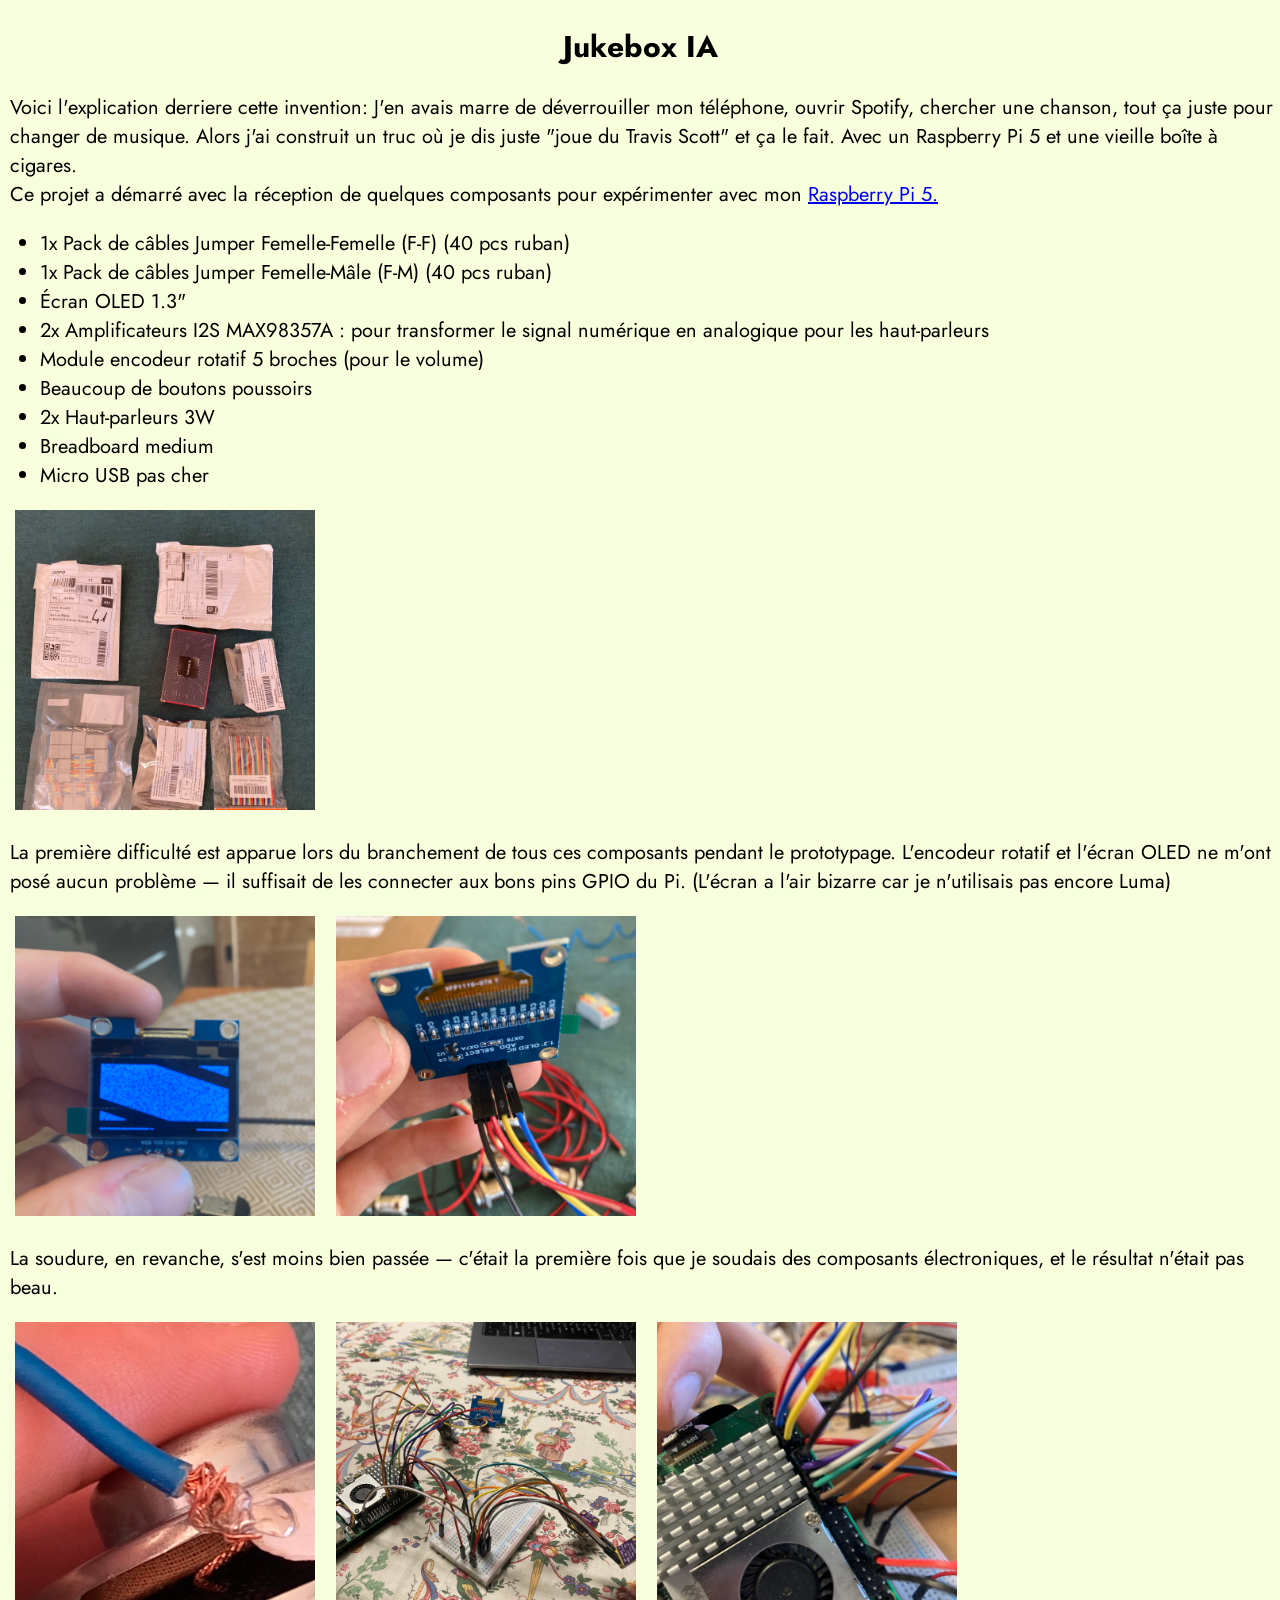
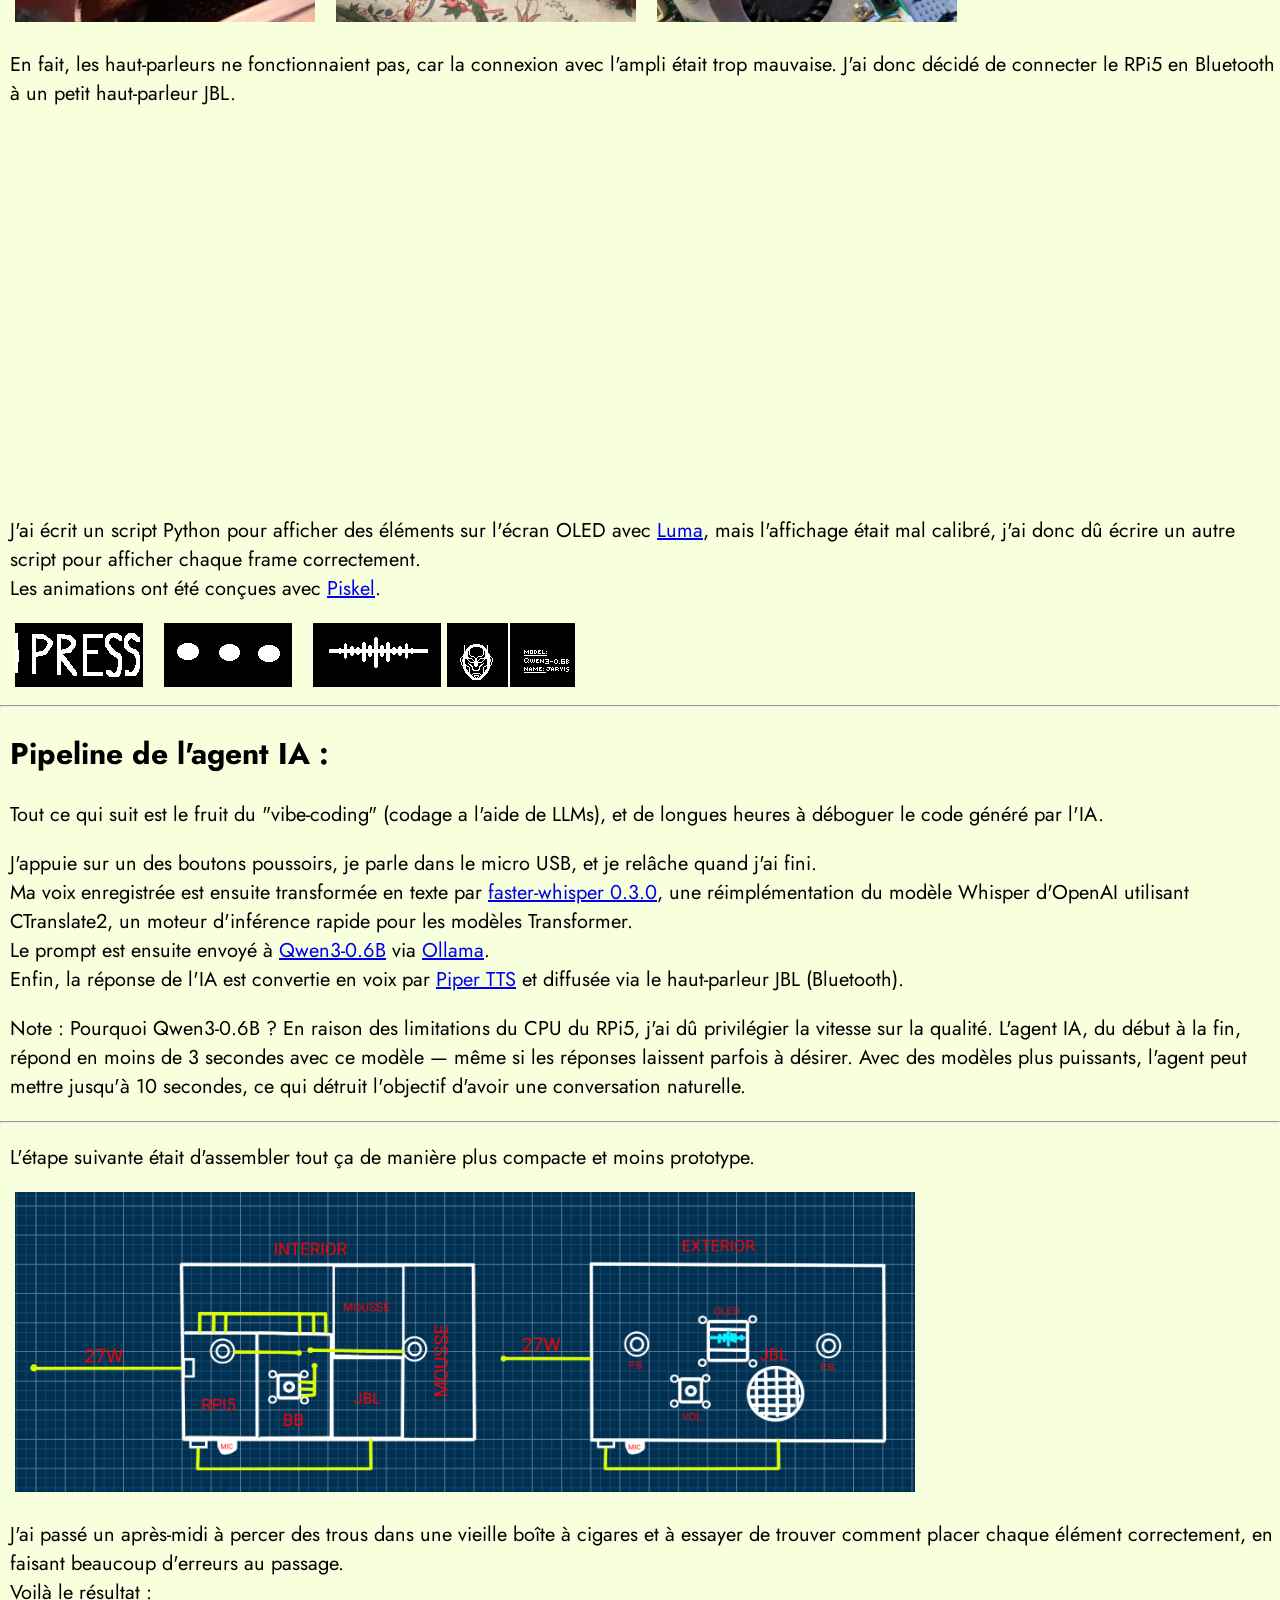
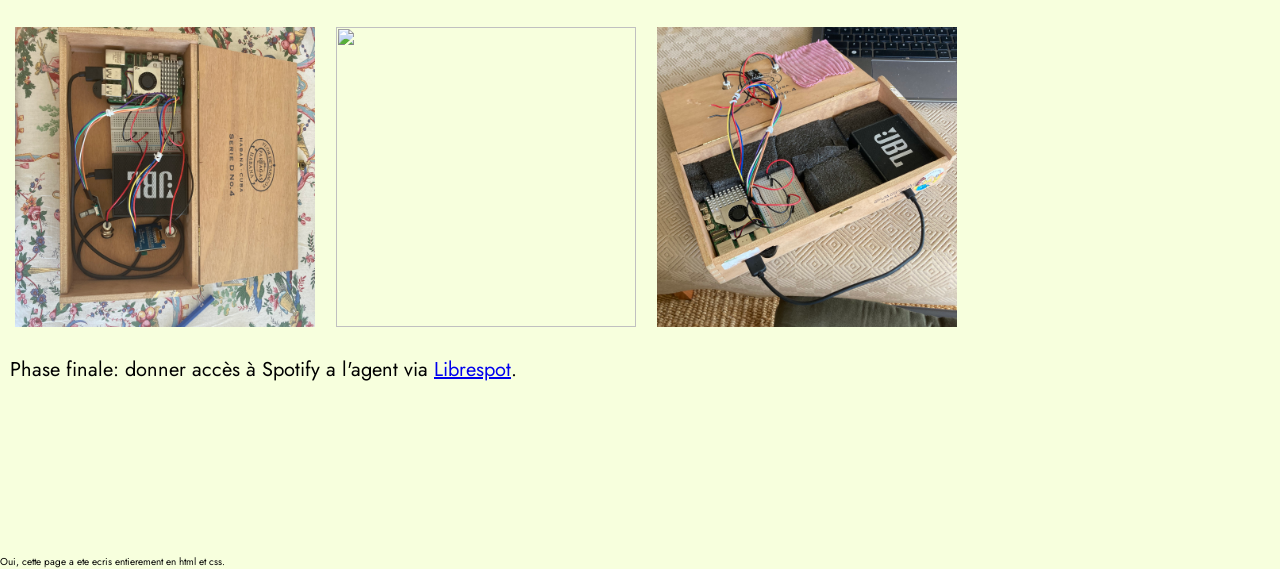
==== index.html @ 410fc704 "rename to index" ====
<!DOCTYPE html>
<html>
<head>
    <meta charset="UTF-8">
    <meta name="viewport" content="width=device-width, initial-scale=1.0">
    <title>Agent IA</title>
    <link rel="stylesheet" href="style.css">
    <link rel="preconnect" href="https://fonts.googleapis.com">
    <link rel="preconnect" href="https://fonts.gstatic.com" crossorigin>
    <link href="https://fonts.googleapis.com/css2?family=Jost:ital,wght@0,100..900;1,100..900&display=swap" rel="stylesheet">
</head>
<body>

    <header>
    </header>

    <main>
        <section>  <!-- Résultat final -->


        </section>

        <section>
            <h1>Jukebox IA</h1>
            <p>Voici l'explication derriere cette invention: J'en avais marre de déverrouiller mon téléphone, ouvrir Spotify, chercher une chanson, tout ça juste pour changer de musique. Alors j'ai construit un truc où je dis juste "joue du Travis Scott" et ça le fait. Avec un Raspberry Pi 5 et une vieille boîte à cigares.
                <br>Ce projet a démarré avec la réception de quelques composants pour expérimenter avec mon <a href="https://www.raspberrypi.com/products/raspberry-pi-5/">Raspberry Pi 5.</a></p>
            <ul>
                <li>1x Pack de câbles Jumper Femelle-Femelle (F-F) (40 pcs ruban)</li>
                <li>1x Pack de câbles Jumper Femelle-Mâle (F-M) (40 pcs ruban)</li>
                <li>Écran OLED 1.3"</li>
                <li>2x Amplificateurs I2S MAX98357A : pour transformer le signal numérique en analogique pour les haut-parleurs</li>
                <li>Module encodeur rotatif 5 broches (pour le volume)</li>
                <li>Beaucoup de boutons poussoirs</li>
                <li>2x Haut-parleurs 3W</li>
                <li>Breadboard medium</li>
                <li>Micro USB pas cher</li>
            </ul>
            <img src="assets/order.jpeg" alt="Composants commandés" class="showcase">
            <p>La première difficulté est apparue lors du branchement de tous ces composants pendant le prototypage. L'encodeur rotatif et l'écran OLED ne m'ont posé aucun problème — il suffisait de les connecter aux bons pins GPIO du Pi. (L'écran a l'air bizarre car je n'utilisais pas encore Luma)</p>
            <img src="assets/oled_screen.jpeg" class="showcase">
            <img src="assets/oled_wiring.jpeg" class="showcase">
            <p>La soudure, en revanche, s'est moins bien passée — c'était la première fois que je soudais des composants électroniques, et le résultat n'était pas beau.</p>
            <img src="assets/soldering.jpeg" class="showcase">
            <img src="assets/prototyping.jpg" class="showcase">
            <img src="assets/wires_closeup.jpeg" class="showcase">
            <p>En fait, les haut-parleurs ne fonctionnaient pas, car la connexion avec l'ampli était trop mauvaise. J'ai donc décidé de connecter le RPi5 en Bluetooth à un petit haut-parleur JBL.</p>
            <video width="640" height="360" autoplay loop muted>
                <source src="assets/oled_animation.MOV" type="video/mp4">
                    Votre navigateur ne supporte pas la balise vidéo.
            </video>
            <p>J'ai écrit un script Python pour afficher des éléments sur l'écran OLED avec <a href="https://pypi.org/project/luma.oled/">Luma</a>, mais l'affichage était mal calibré, j'ai donc dû écrire un autre script pour afficher chaque frame correctement.<br>Les animations ont été conçues avec <a href="https://www.piskelapp.com/">Piskel</a>.</p>
            <img src="assets/button_animation.gif" alt="animation sur l'oled" class="gifs" style="background-color:black;">
            <img src="assets/thinking_animation.gif" alt="animation de réflexion sur l'oled" class="gifs" style="background-color:black;">
            <img src="assets/voume_gif.gif" alt="animation volume sur l'oled" class="gifs" style="background-color:black;">
            <img src="assets/home.png" alt="écran d'accueil oled" style="background-color:black;">

        </section>
        <section>
            <hr>
            <h2>Pipeline de l'agent IA :</h2>
            <p>Tout ce qui suit est le fruit du "vibe-coding" (codage a l'aide de LLMs), et de longues heures à déboguer le code généré par l'IA.</p>
            <p>J'appuie sur un des boutons poussoirs, je parle dans le micro USB, et je relâche quand j'ai fini.<br>
            Ma voix enregistrée est ensuite transformée en texte par <a href="https://pypi.org/project/faster-whisper/0.3.0/">faster-whisper 0.3.0</a>, une réimplémentation du modèle Whisper d'OpenAI utilisant CTranslate2, un moteur d'inférence rapide pour les modèles Transformer.<br>
            Le prompt est ensuite envoyé à <a href="https://huggingface.co/Qwen/Qwen3-0.6B">Qwen3-0.6B</a> via <a href="https://ollama.com/">Ollama</a>.<br>
            Enfin, la réponse de l'IA est convertie en voix par <a href="https://github.com/rhasspy/piper">Piper TTS</a> et diffusée via le haut-parleur JBL (Bluetooth).</p>

            <p>Note : Pourquoi Qwen3-0.6B ? En raison des limitations du CPU du RPi5, j'ai dû privilégier la vitesse sur la qualité. L'agent IA, du début à la fin, répond en moins de 3 secondes avec ce modèle — même si les réponses laissent parfois à désirer. Avec des modèles plus puissants, l'agent peut mettre jusqu'à 10 secondes, ce qui détruit l'objectif d'avoir une conversation naturelle.</p>
            <hr>
        </section>
        <section>
            <p>L'étape suivante était d'assembler tout ça de manière plus compacte et moins prototype.</p>
            <img src="assets/blueprint.png" id="blueprint">
            <p>J'ai passé un après-midi à percer des trous dans une vieille boîte à cigares et à essayer de trouver comment placer chaque élément correctement, en faisant beaucoup d'erreurs au passage.<br>Voilà le résultat :</p>
            <img src="assets/case_view.jpeg" class="showcase">
            <img src="assets/case_view2.jpeg" class="showcase">
            <img src="assets/case_view3.jpeg" class="showcase">
            <p>Phase finale: donner accès à Spotify a l'agent via <a href="https://github.com/librespot-org/librespot">Librespot</a>.</p>
            <div class="video-container">
                <video width="300" height="300" autoplay loop muted>
                    <source src="assets/showcase_case.mp4" type="video/mp4">
                    Votre navigateur ne supporte pas la balise vidéo.
                </video>
                <video width="300" height="300" autoplay loop muted>
                    <source src="assets/showcase_case2.mp4" type="video/mp4">
                    Votre navigateur ne supporte pas la balise vidéo.
                </video>
            </div>
        </section>

    </main>

    <footer style="font-size: 10px"> Oui, cette page a ete ecris entierement en html et css.</footer>

</body>
</html>
---- style.css ----
img {
    max-width: 100%; 
    height: auto;
}
#profile_photo {
    width: 150px;
    height: 150px;
    object-fit: cover;
    display: block;
}

#profile_photo_div {
    display: flex;
    justify-content: center; /* Centers horizontally */
}

.showcase {
    width: 300px;
    height: 300px;
    object-fit: cover;
    margin-left: 15px
}

#blueprint{
    width: 900px;
    object-fit: cover;
    margin-left: 15px
}

.gifs {
    margin-left: 15px
}

.video-container {
    display: flex;       /* Aligns items horizontally */
    gap: 15px;          /* Adds a nice gap between the videos */
    justify-content: center; /* Centers the videos on the page */
    width: 100%;
}
    

.video-container video {
    max-width: 50%;
    height: auto;
    }
body {
  margin: 0;
  padding: 0;
  background-color: #F7FFDD;
  font: 20px Jost, sans-serif;
}

.navul {
  list-style-type: none;
  margin: 0;
  padding: 0;
  overflow: hidden;
  background-color: #D0E3CC;
}

.navli {
  float: left;
}

.navli a {
  display: block;
  color: black;
  text-align: center;
  padding: 14px 16px;
  text-decoration: none;
}

.navli a:hover {
  background-color: #EFD780;
}

h1 {
    text-align: center;
}

p, h2{
    padding-left: 10px;
}

.project-card {
    width: 300px;
    min-height: 200px;
    background-color: #f0f0f0;
    border: 2px solid #333;
    border-radius: 8px;
    padding: 15px;
    box-sizing: border-box;
    margin-left: 15px;
}

#projects {
    display: flex;
    flex-wrap: wrap;
    gap: 20px;
    justify-content: left;
}

.reveal {
  opacity: 0;
  transform: translateY(30px);
  transition: opacity 0.6s ease, transform 0.6s ease;
}

.reveal.visible {
  opacity: 1;
  transform: translateY(0);
}

.reveal:nth-child(1) { transition-delay: 0s; }
.reveal:nth-child(2) { transition-delay: 0.1s; }
.reveal:nth-child(3) { transition-delay: 0.2s; }
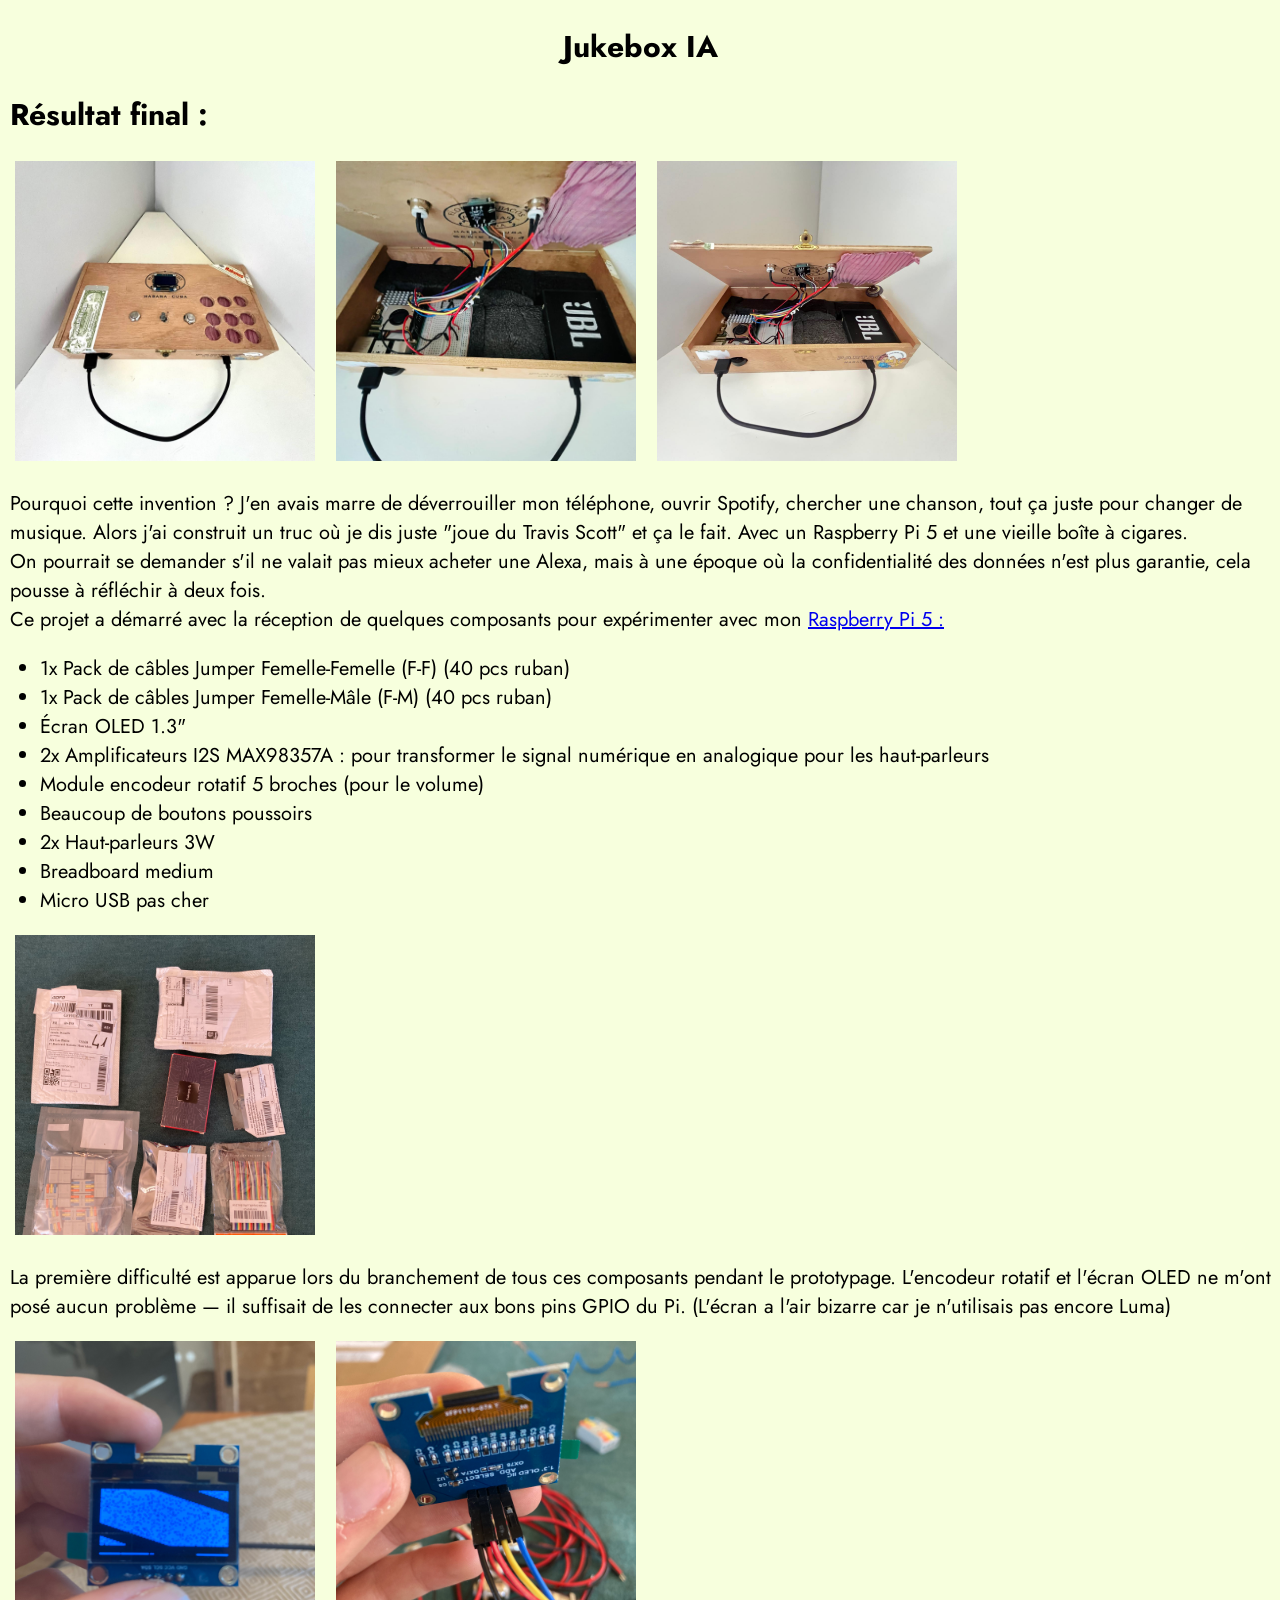
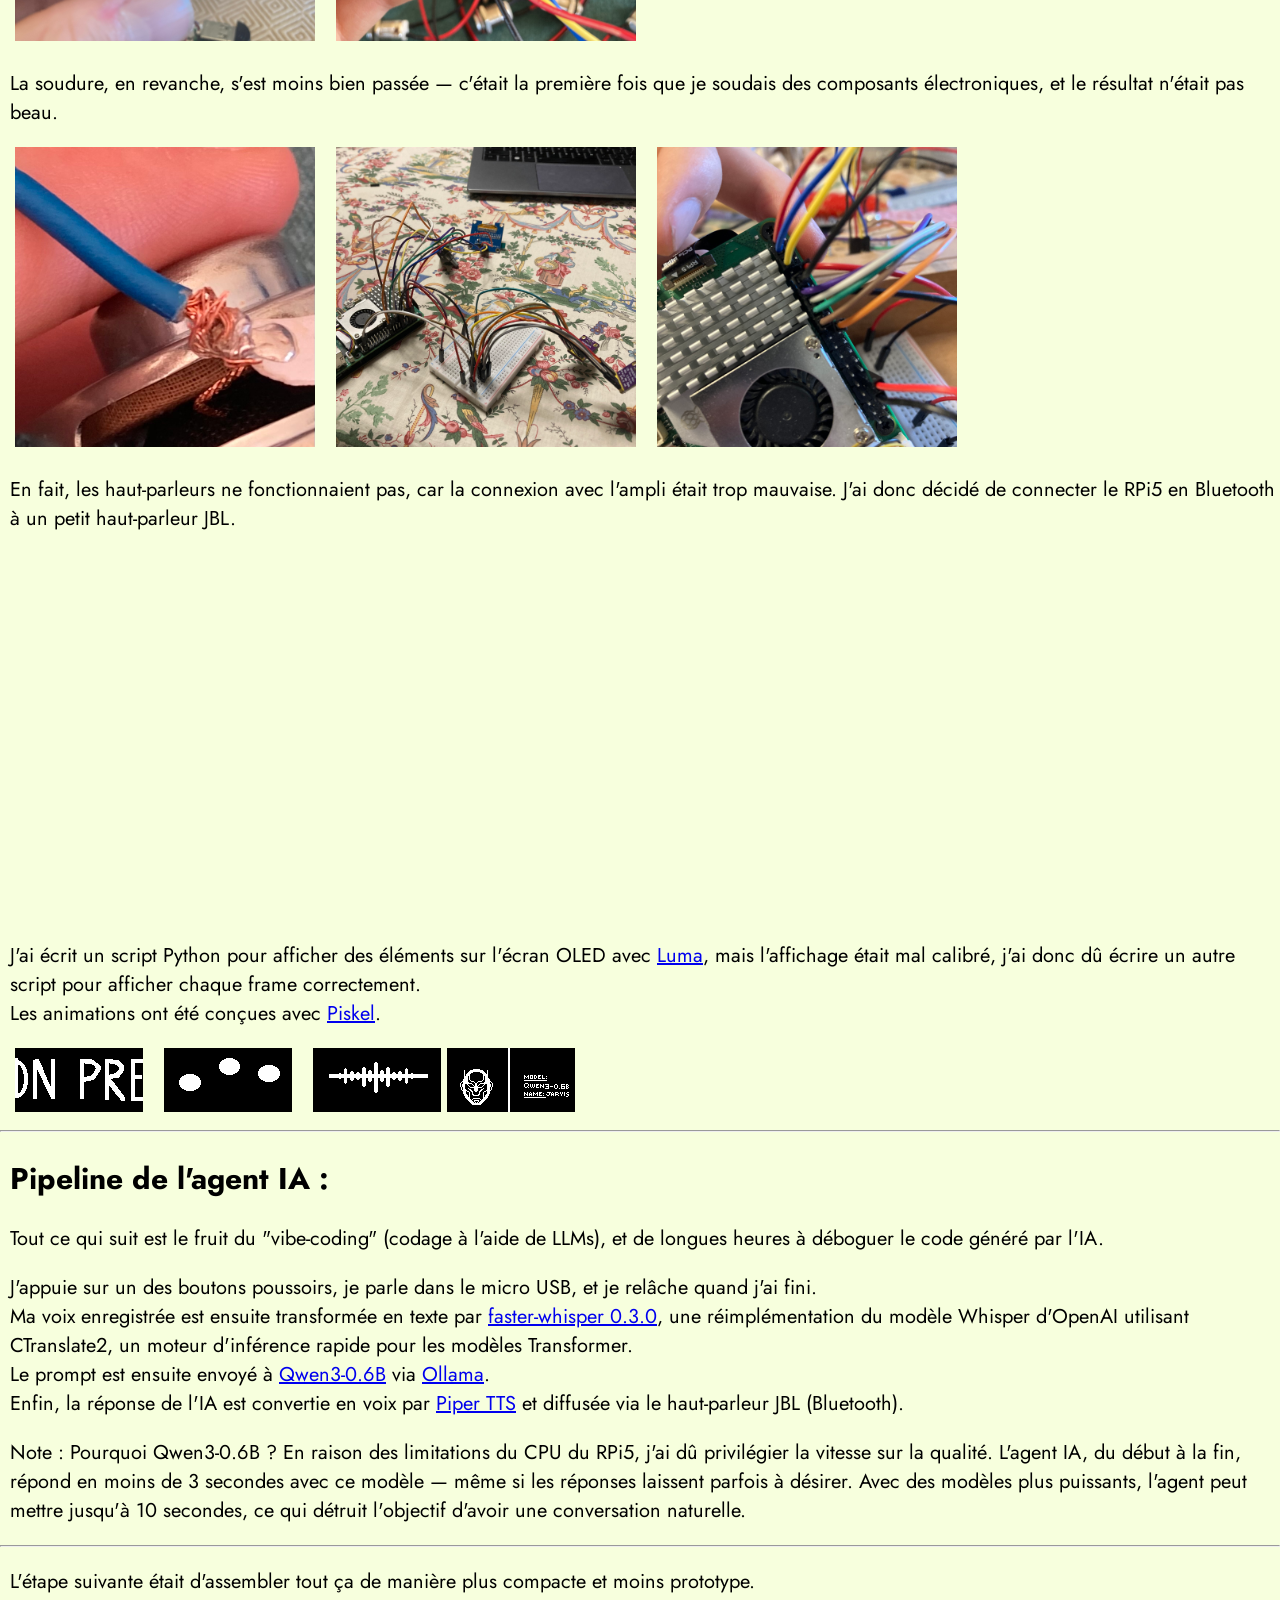
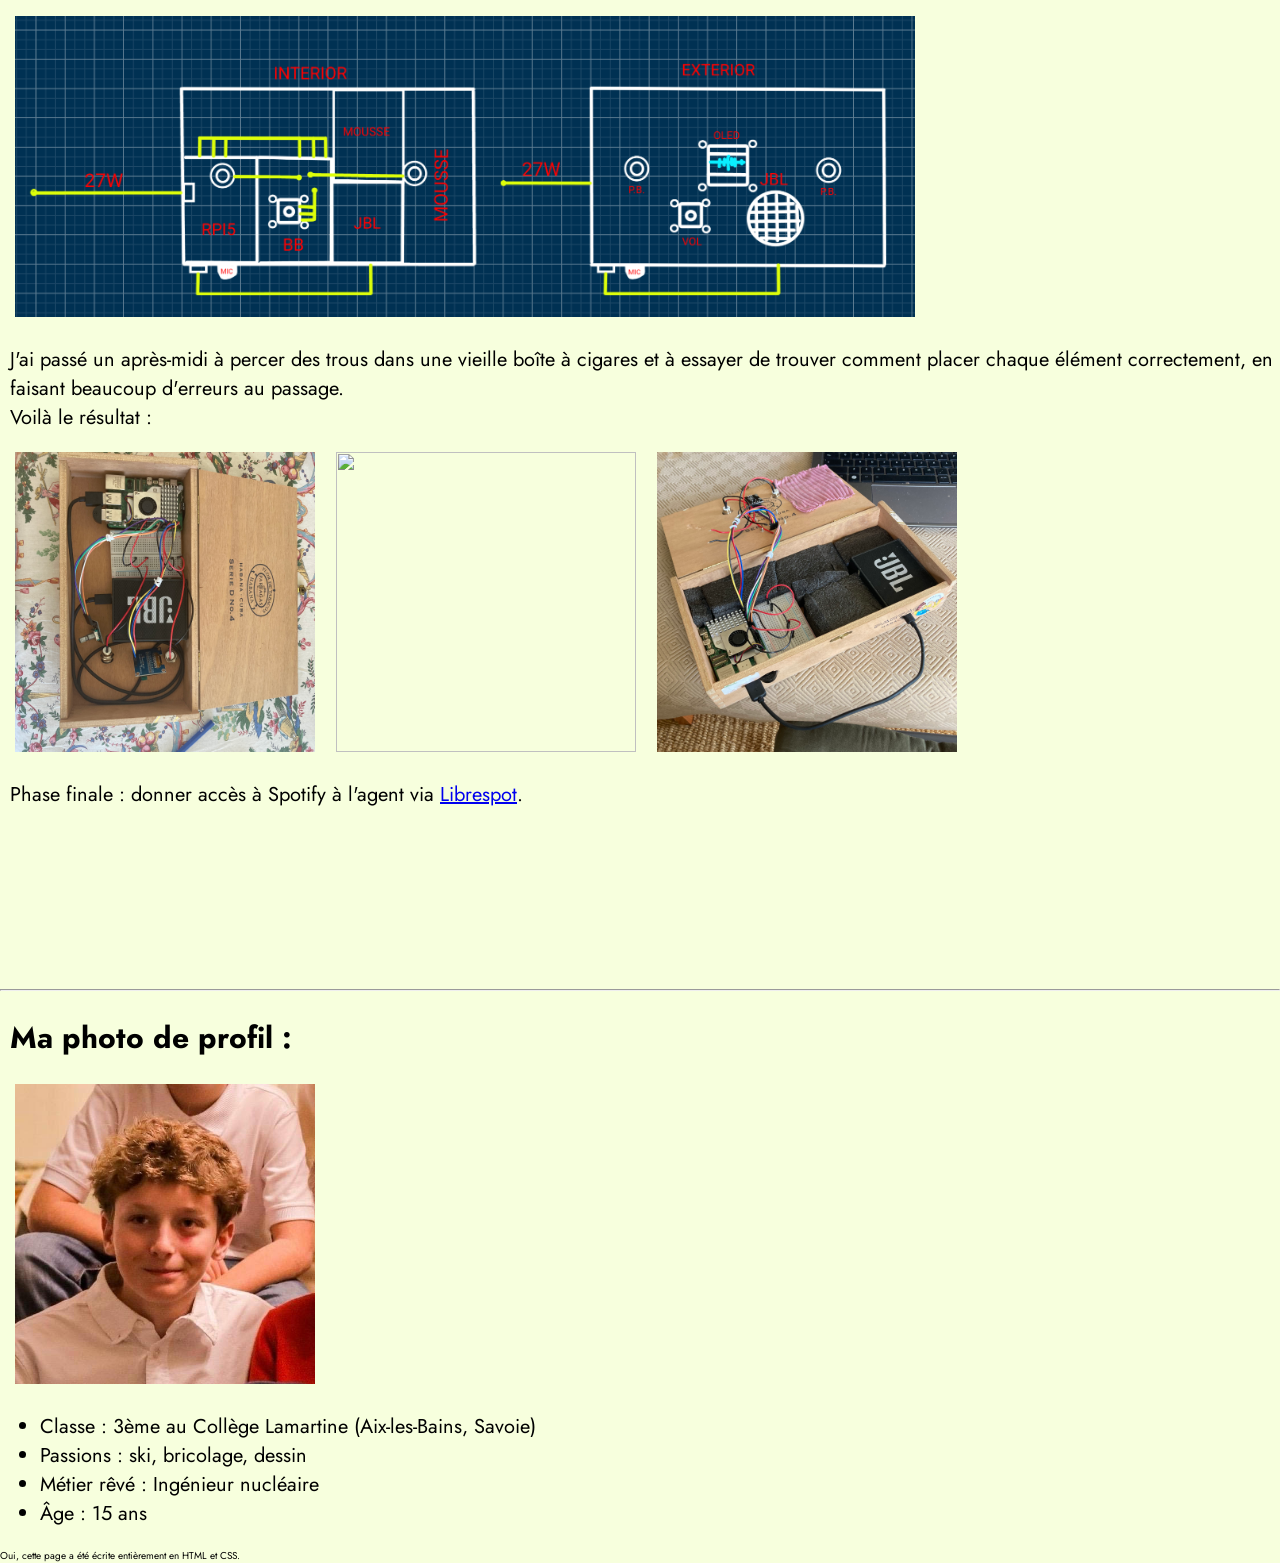
==== commit c6dac4d6: "commit #2" ====
--- a/index.html
+++ b/index.html
@@ -15,15 +15,19 @@
     </header>
 
     <main>
-        <section>  <!-- Résultat final -->
-
+        <section> 
+            <h1>Jukebox IA</h1>
+            <h2>Résultat final :</h2>
+            <img src="assets/resultat_final1.JPG" alt="Résultat final" class="showcase">
+            <img src="assets/resultat_final2.JPG" class="showcase">
+            <img src="assets/resultat_final3.JPG" class="showcase">     
 
         </section>
 
         <section>
-            <h1>Jukebox IA</h1>
-            <p>Voici l'explication derriere cette invention: J'en avais marre de déverrouiller mon téléphone, ouvrir Spotify, chercher une chanson, tout ça juste pour changer de musique. Alors j'ai construit un truc où je dis juste "joue du Travis Scott" et ça le fait. Avec un Raspberry Pi 5 et une vieille boîte à cigares.
-                <br>Ce projet a démarré avec la réception de quelques composants pour expérimenter avec mon <a href="https://www.raspberrypi.com/products/raspberry-pi-5/">Raspberry Pi 5.</a></p>
+            
+            <p>Pourquoi cette invention ? J'en avais marre de déverrouiller mon téléphone, ouvrir Spotify, chercher une chanson, tout ça juste pour changer de musique. Alors j'ai construit un truc où je dis juste "joue du Travis Scott" et ça le fait. Avec un Raspberry Pi 5 et une vieille boîte à cigares. <br>On pourrait se demander s'il ne valait pas mieux acheter une Alexa, mais à une époque où la confidentialité des données n'est plus garantie, cela pousse à réfléchir à deux fois.
+                <br>Ce projet a démarré avec la réception de quelques composants pour expérimenter avec mon <a href="https://www.raspberrypi.com/products/raspberry-pi-5/">Raspberry Pi 5 :</a></p>
             <ul>
                 <li>1x Pack de câbles Jumper Femelle-Femelle (F-F) (40 pcs ruban)</li>
                 <li>1x Pack de câbles Jumper Femelle-Mâle (F-M) (40 pcs ruban)</li>
@@ -58,7 +62,7 @@
         <section>
             <hr>
             <h2>Pipeline de l'agent IA :</h2>
-            <p>Tout ce qui suit est le fruit du "vibe-coding" (codage a l'aide de LLMs), et de longues heures à déboguer le code généré par l'IA.</p>
+            <p>Tout ce qui suit est le fruit du "vibe-coding" (codage à l'aide de LLMs), et de longues heures à déboguer le code généré par l'IA.</p>
             <p>J'appuie sur un des boutons poussoirs, je parle dans le micro USB, et je relâche quand j'ai fini.<br>
             Ma voix enregistrée est ensuite transformée en texte par <a href="https://pypi.org/project/faster-whisper/0.3.0/">faster-whisper 0.3.0</a>, une réimplémentation du modèle Whisper d'OpenAI utilisant CTranslate2, un moteur d'inférence rapide pour les modèles Transformer.<br>
             Le prompt est ensuite envoyé à <a href="https://huggingface.co/Qwen/Qwen3-0.6B">Qwen3-0.6B</a> via <a href="https://ollama.com/">Ollama</a>.<br>
@@ -74,7 +78,7 @@
             <img src="assets/case_view.jpeg" class="showcase">
             <img src="assets/case_view2.jpeg" class="showcase">
             <img src="assets/case_view3.jpeg" class="showcase">
-            <p>Phase finale: donner accès à Spotify a l'agent via <a href="https://github.com/librespot-org/librespot">Librespot</a>.</p>
+            <p>Phase finale : donner accès à Spotify à l'agent via <a href="https://github.com/librespot-org/librespot">Librespot</a>.</p>
             <div class="video-container">
                 <video width="300" height="300" autoplay loop muted>
                     <source src="assets/showcase_case.mp4" type="video/mp4">
@@ -85,11 +89,20 @@
                     Votre navigateur ne supporte pas la balise vidéo.
                 </video>
             </div>
+            <hr>
+            <h2>Ma photo de profil :</h2>
+            <img src="assets/photo_de_profil.jpg" alt="Photo de profil" class="showcase">
+            <ul>
+                <li>Classe : 3ème au Collège Lamartine (Aix-les-Bains, Savoie)</li>
+                <li>Passions : ski, bricolage, dessin</li>
+                <li>Métier rêvé : Ingénieur nucléaire</li>
+                <li>Âge : 15 ans</li>
+            </ul>
         </section>
 
     </main>
 
-    <footer style="font-size: 10px"> Oui, cette page a ete ecris entierement en html et css.</footer>
+    <footer style="font-size: 10px">Oui, cette page a été écrite entièrement en HTML et CSS.</footer>
 
 </body>
 </html>
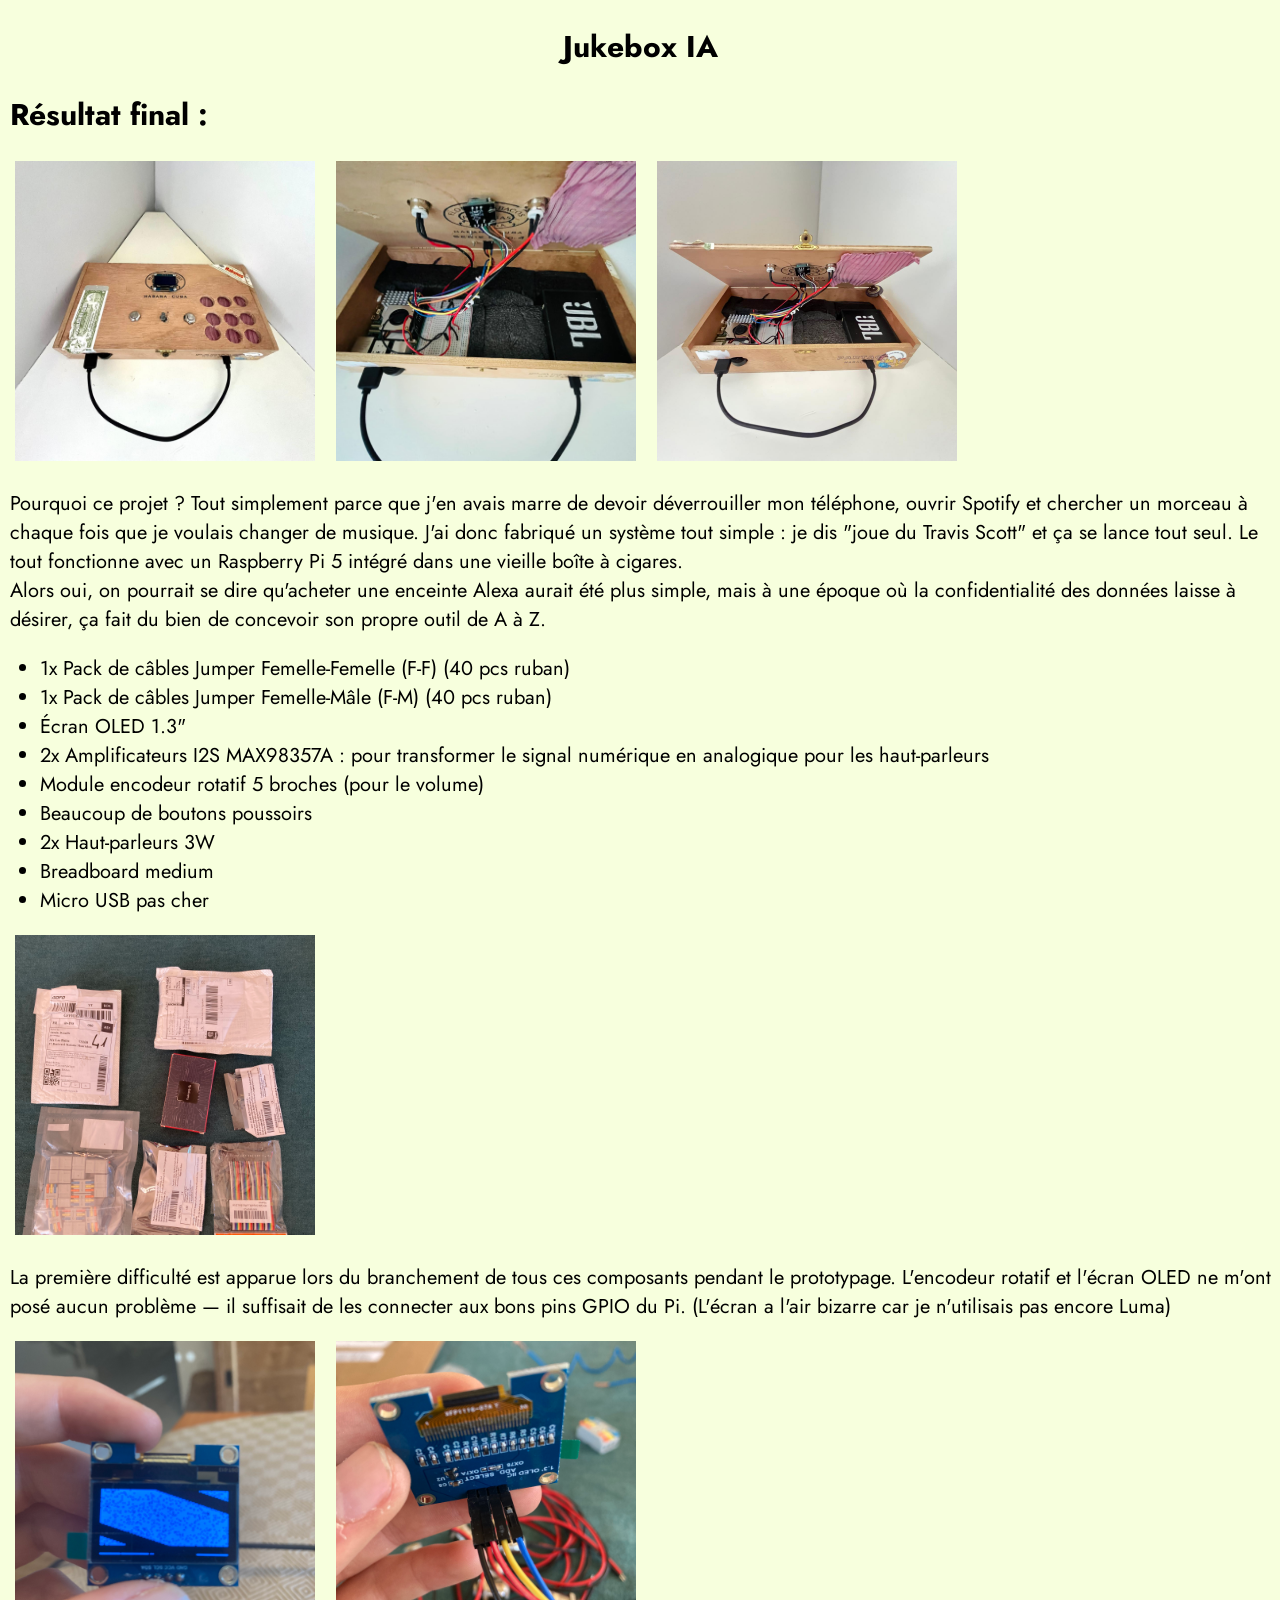
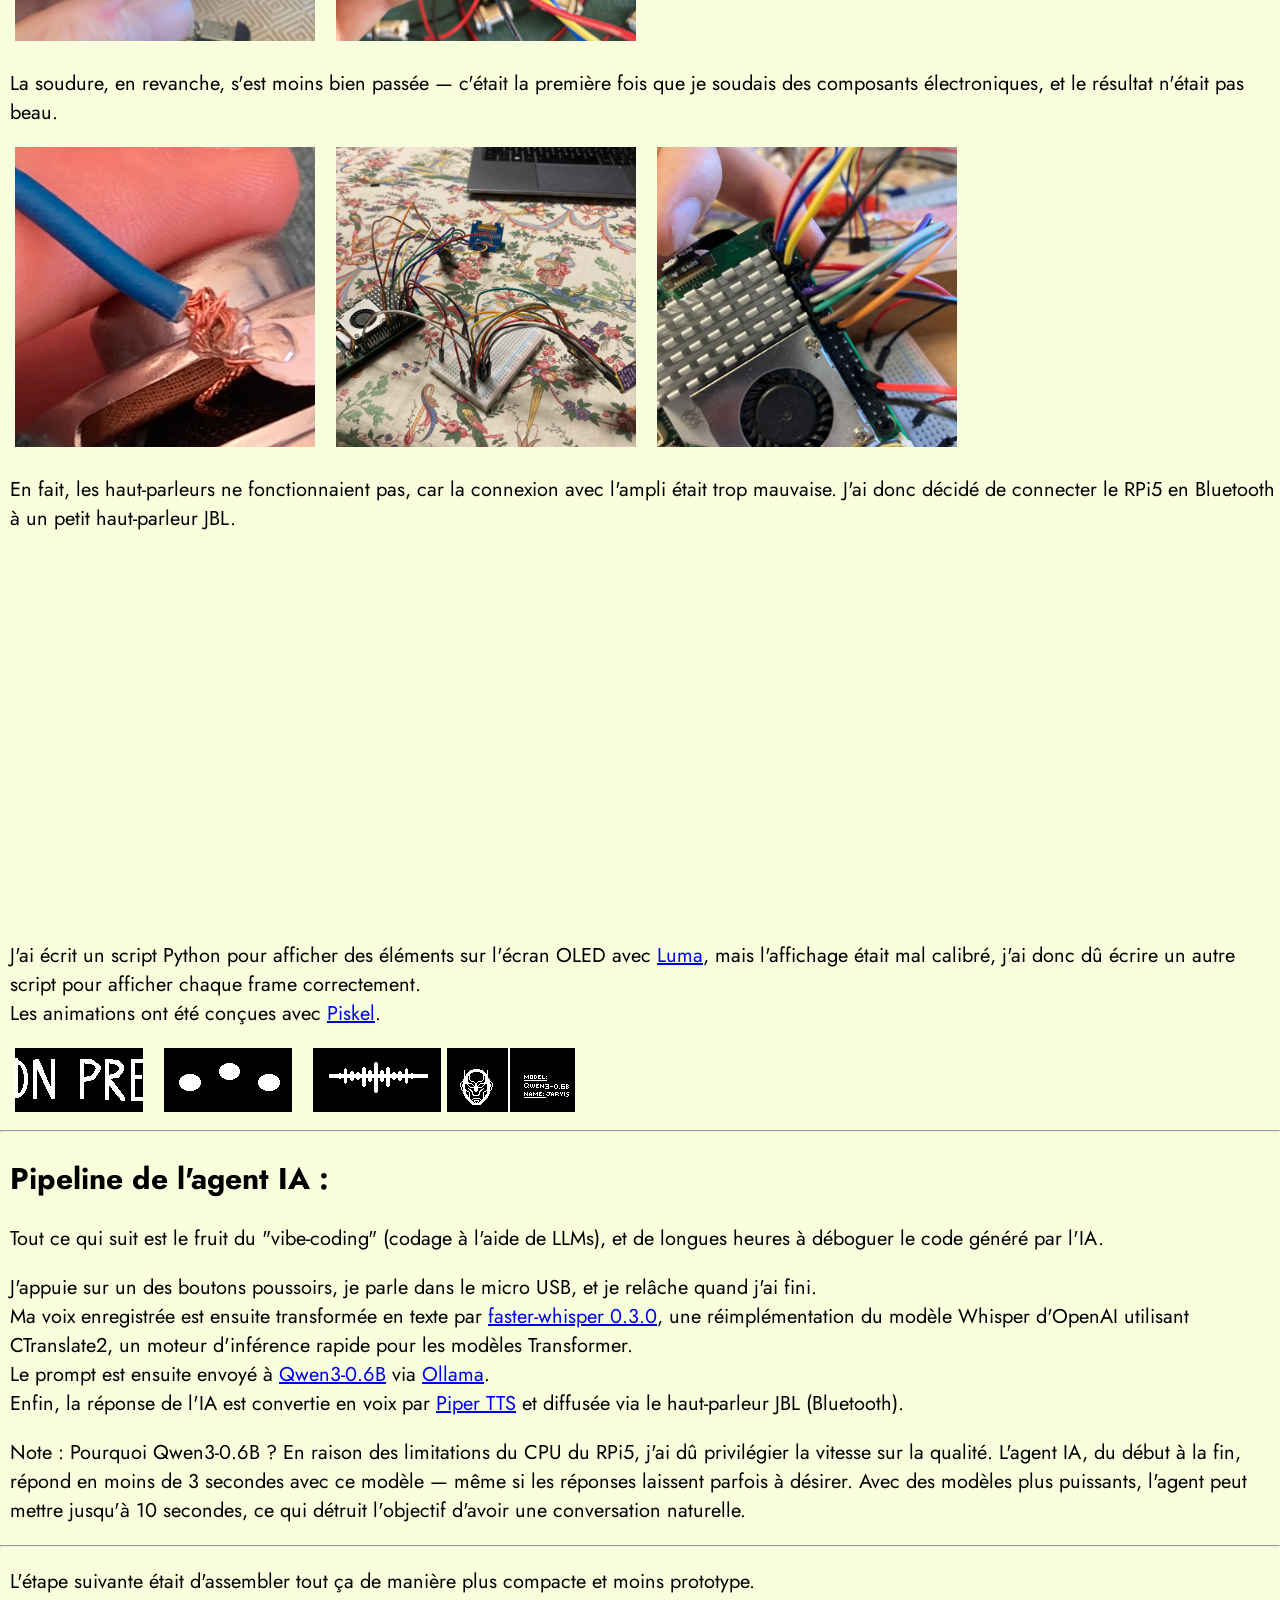
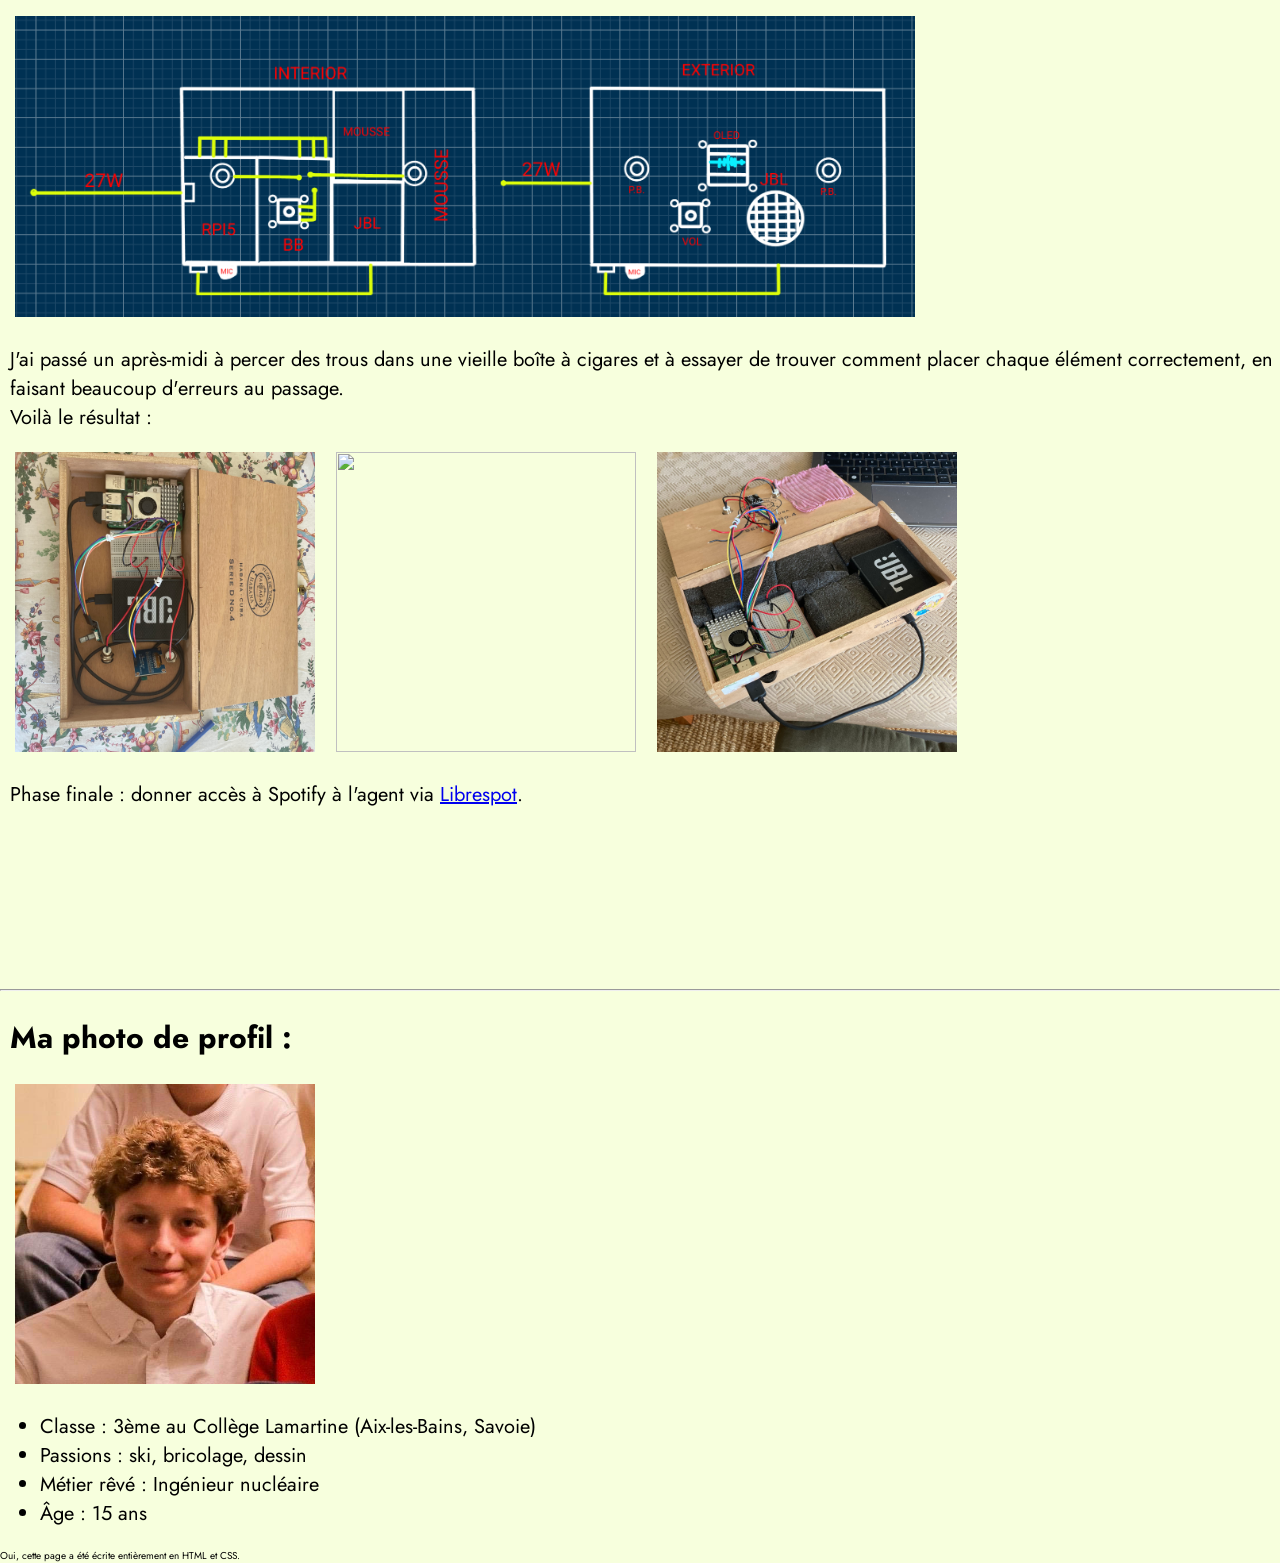
==== commit eaae16da: "fixes" ====
--- a/index.html
+++ b/index.html
@@ -26,8 +26,7 @@
 
         <section>
             
-            <p>Pourquoi cette invention ? J'en avais marre de déverrouiller mon téléphone, ouvrir Spotify, chercher une chanson, tout ça juste pour changer de musique. Alors j'ai construit un truc où je dis juste "joue du Travis Scott" et ça le fait. Avec un Raspberry Pi 5 et une vieille boîte à cigares. <br>On pourrait se demander s'il ne valait pas mieux acheter une Alexa, mais à une époque où la confidentialité des données n'est plus garantie, cela pousse à réfléchir à deux fois.
-                <br>Ce projet a démarré avec la réception de quelques composants pour expérimenter avec mon <a href="https://www.raspberrypi.com/products/raspberry-pi-5/">Raspberry Pi 5 :</a></p>
+            <p>Pourquoi ce projet ? Tout simplement parce que j'en avais marre de devoir déverrouiller mon téléphone, ouvrir Spotify et chercher un morceau à chaque fois que je voulais changer de musique. J'ai donc fabriqué un système tout simple : je dis "joue du Travis Scott" et ça se lance tout seul. Le tout fonctionne avec un Raspberry Pi 5 intégré dans une vieille boîte à cigares. <br>Alors oui, on pourrait se dire qu'acheter une enceinte Alexa aurait été plus simple, mais à une époque où la confidentialité des données laisse à désirer, ça fait du bien de concevoir son propre outil de A à Z.</p>
             <ul>
                 <li>1x Pack de câbles Jumper Femelle-Femelle (F-F) (40 pcs ruban)</li>
                 <li>1x Pack de câbles Jumper Femelle-Mâle (F-M) (40 pcs ruban)</li>
@@ -49,7 +48,7 @@
             <img src="assets/wires_closeup.jpeg" class="showcase">
             <p>En fait, les haut-parleurs ne fonctionnaient pas, car la connexion avec l'ampli était trop mauvaise. J'ai donc décidé de connecter le RPi5 en Bluetooth à un petit haut-parleur JBL.</p>
             <video width="640" height="360" autoplay loop muted>
-                <source src="assets/oled_animation.MOV" type="video/mp4">
+                <source src="assets/oled_animation_muted.MOV" type="video/mp4">
                     Votre navigateur ne supporte pas la balise vidéo.
             </video>
             <p>J'ai écrit un script Python pour afficher des éléments sur l'écran OLED avec <a href="https://pypi.org/project/luma.oled/">Luma</a>, mais l'affichage était mal calibré, j'ai donc dû écrire un autre script pour afficher chaque frame correctement.<br>Les animations ont été conçues avec <a href="https://www.piskelapp.com/">Piskel</a>.</p>
@@ -81,11 +80,11 @@
             <p>Phase finale : donner accès à Spotify à l'agent via <a href="https://github.com/librespot-org/librespot">Librespot</a>.</p>
             <div class="video-container">
                 <video width="300" height="300" autoplay loop muted>
-                    <source src="assets/showcase_case.mp4" type="video/mp4">
+                    <source src="assets/showcase_case_muted.mp4" type="video/mp4">
                     Votre navigateur ne supporte pas la balise vidéo.
                 </video>
                 <video width="300" height="300" autoplay loop muted>
-                    <source src="assets/showcase_case2.mp4" type="video/mp4">
+                    <source src="assets/showcase_case2_muted.mp4" type="video/mp4">
                     Votre navigateur ne supporte pas la balise vidéo.
                 </video>
             </div>
